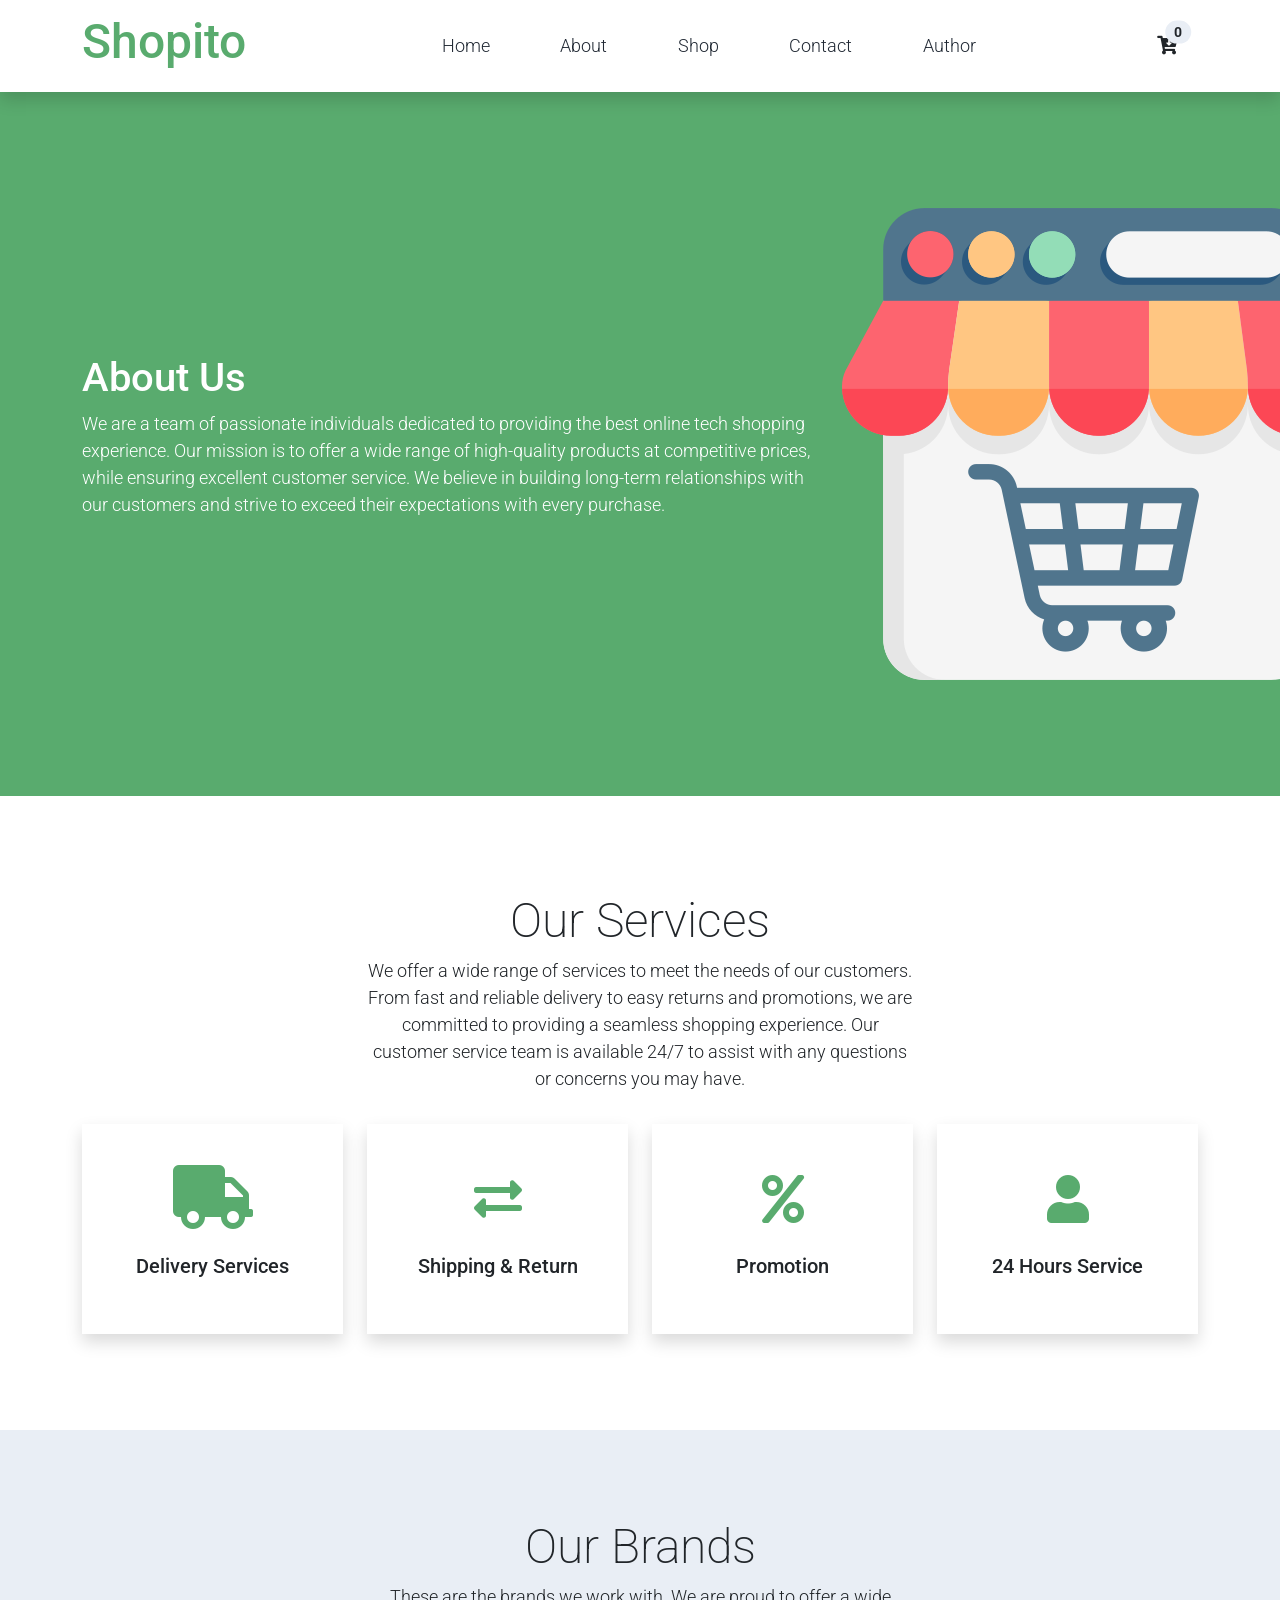
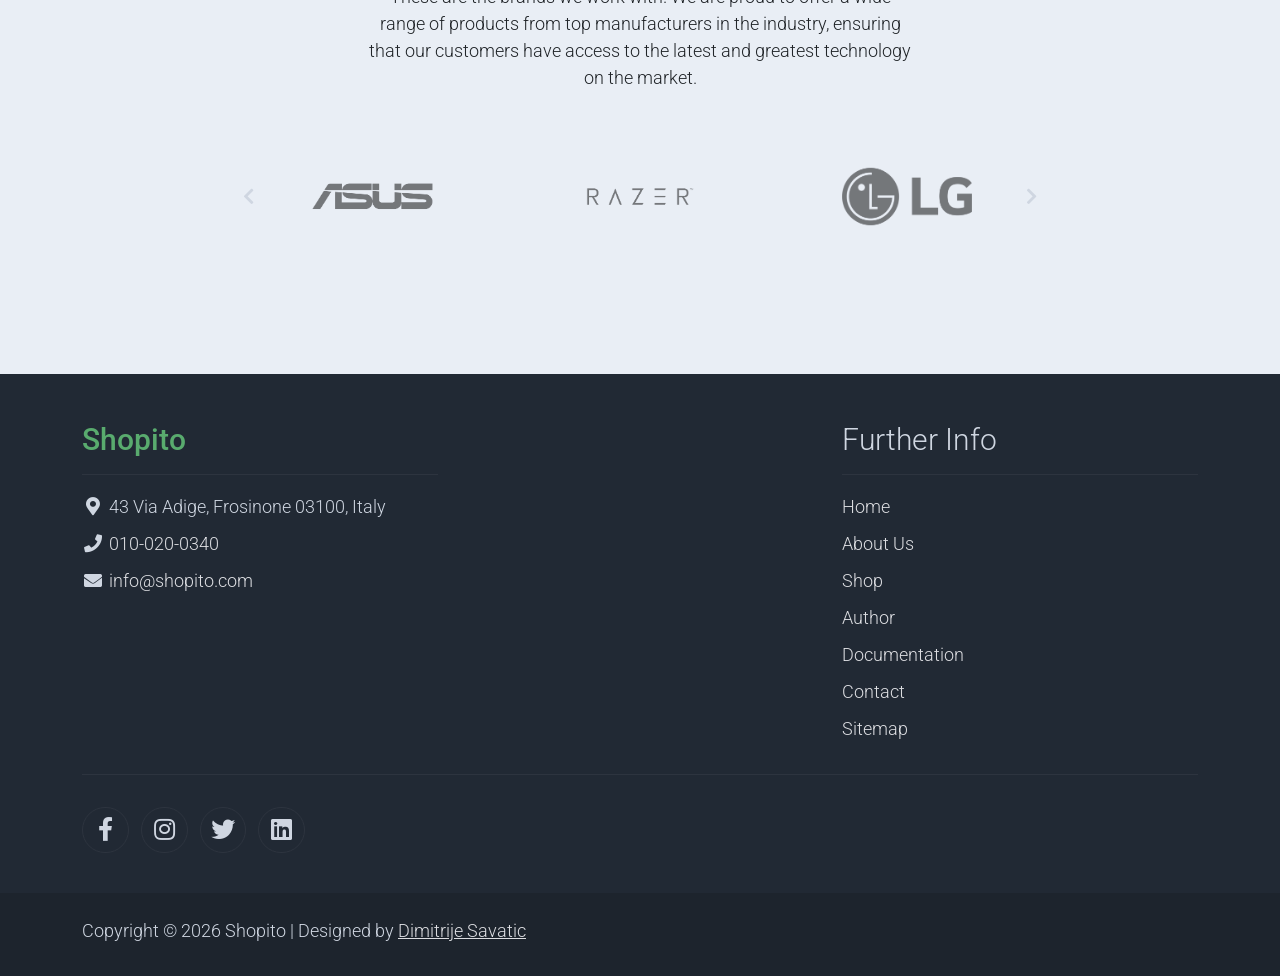
==== about.html @ a25323fc "Initial commit" ====
<!DOCTYPE html>
<html lang="en">

<head>
    <title>Shopito - About Page</title>
    <meta charset="utf-8">
    <meta name="viewport" content="width=device-width, initial-scale=1">

    <link rel="apple-touch-icon" href="assets/img/apple-icon.png">
    <link rel="shortcut icon" type="image/x-icon" href="assets/img/favicon.ico">

    <link rel="stylesheet" href="assets/css/bootstrap.min.css">
    <link rel="stylesheet" href="assets/css/templatemo.css">
    <link rel="stylesheet" href="assets/css/custom.css">

    <!-- Load fonts style after rendering the layout styles -->
    <link rel="stylesheet"
        href="https://fonts.googleapis.com/css2?family=Roboto:wght@100;200;300;400;500;700;900&display=swap">
    <link rel="stylesheet" href="assets/css/fontawesome.min.css">
    <!--
    
TemplateMo 559 Zay Shop

https://templatemo.com/tm-559-zay-shop

-->
</head>

<body>
    <!-- Header -->
    <nav class="navbar navbar-expand-lg navbar-light shadow" id="header">
    </nav>
    <!-- Close Header -->

    <section class="bg-success py-5">
        <div class="container">
            <div class="row align-items-center py-5">
                <div class="col-md-8 text-white">
                    <h1>About Us</h1>
                    <p>
                        We are a team of passionate individuals dedicated to providing the best online tech shopping
                        experience. Our mission is to offer a wide range of high-quality products at competitive prices,
                        while ensuring excellent customer service. We believe in building long-term relationships with
                        our customers and strive to exceed their expectations with every purchase.
                    </p>
                </div>
                <div class="col-md-4">
                    <img src="assets/img/about-hero.png" alt="About Hero">
                </div>
            </div>
        </div>
    </section>

    <!-- Start Section -->
    <section class="container py-5">
        <div class="row text-center pt-5 pb-3">
            <div class="col-lg-6 m-auto">
                <h1 class="h1">Our Services</h1>
                <p>
                    We offer a wide range of services to meet the needs of our customers. From fast and reliable
                    delivery to easy returns and promotions, we are committed to providing a seamless shopping
                    experience. Our customer service team is available 24/7 to assist with any questions or concerns
                    you may have.
                </p>
            </div>
        </div>
        <div class="row">

            <div class="col-md-6 col-lg-3 pb-5">
                <div class="h-100 py-5 services-icon-wap shadow">
                    <div class="h1 text-success text-center"><i class="fa fa-truck fa-lg"></i></div>
                    <h2 class="h5 mt-4 text-center">Delivery Services</h2>
                </div>
            </div>

            <div class="col-md-6 col-lg-3 pb-5">
                <div class="h-100 py-5 services-icon-wap shadow">
                    <div class="h1 text-success text-center"><i class="fas fa-exchange-alt"></i></div>
                    <h2 class="h5 mt-4 text-center">Shipping & Return</h2>
                </div>
            </div>

            <div class="col-md-6 col-lg-3 pb-5">
                <div class="h-100 py-5 services-icon-wap shadow">
                    <div class="h1 text-success text-center"><i class="fa fa-percent"></i></div>
                    <h2 class="h5 mt-4 text-center">Promotion</h2>
                </div>
            </div>

            <div class="col-md-6 col-lg-3 pb-5">
                <div class="h-100 py-5 services-icon-wap shadow">
                    <div class="h1 text-success text-center"><i class="fa fa-user"></i></div>
                    <h2 class="h5 mt-4 text-center">24 Hours Service</h2>
                </div>
            </div>
        </div>
    </section>
    <!-- End Section -->

    <!-- Start Brands -->
    <section class="bg-light py-5">
        <div class="container my-4">
            <div class="row text-center py-3">
                <div class="col-lg-6 m-auto">
                    <h1 class="h1">Our Brands</h1>
                    <p>
                        These are the brands we work with. We are proud to offer a wide range of products from top
                        manufacturers in the industry, ensuring that our customers have access to the latest and
                        greatest technology on the market.
                    </p>
                </div>
                <div class="col-lg-9 m-auto tempaltemo-carousel">
                    <div class="row d-flex flex-row">
                        <!--Controls-->
                        <div class="col-1 align-self-center">
                            <a class="h1" href="#templatemo-slide-brand" role="button" data-bs-slide="prev">
                                <i class="text-light fas fa-chevron-left"></i>
                            </a>
                        </div>
                        <!--End Controls-->

                        <!--Carousel Wrapper-->
                        <div class="col">
                            <div class="carousel slide carousel-multi-item pt-2 pt-md-0" id="templatemo-slide-brand"
                                data-bs-ride="carousel">
                                <!--Slides-->
                                <div class="carousel-inner product-links-wap" role="listbox">

                                    <!--First slide-->
                                    <div class="carousel-item active">
                                        <div class="row d-flex justify-content-between">
                                            <div class="col-3 p-md-4">
                                                <img class="img-fluid brand-img" src="assets/img/brands/1.png"
                                                    alt="Asus Logo">
                                            </div>
                                            <div class="col-3 p-md-4">
                                                <img class="img-fluid brand-img" src="assets/img/brands/2.png"
                                                    alt="Razer Logo">
                                            </div>
                                            <div class="col-3 p-md-4">
                                                <img class="img-fluid brand-img" src="assets/img/brands/3.png"
                                                    alt="LG Logo">
                                            </div>
                                        </div>
                                    </div>
                                    <!--End First slide-->

                                    <!--Third slide-->
                                    <div class="carousel-item">
                                        <div class="row d-flex justify-content-between">
                                            <div class="col-3 p-md-4">
                                                <img class="img-fluid brand-img" src="assets/img/brands/4.png"
                                                    alt="Samsung Logo">
                                            </div>
                                            <div class="col-3 p-md-4">
                                                <img class="img-fluid brand-img" src="assets/img/brands/5.png"
                                                    alt="Sony Logo">
                                            </div>
                                            <div class="col-3 p-md-4">
                                                <img class="img-fluid brand-img" src="assets/img/brands/6.png"
                                                    alt="Canon Logo">
                                            </div>
                                        </div>
                                    </div>
                                    <!--End Third slide-->

                                </div>
                                <!--End Slides-->
                            </div>
                        </div>
                        <!--End Carousel Wrapper-->

                        <!--Controls-->
                        <div class="col-1 align-self-center">
                            <a class="h1" href="#templatemo-slide-brand" role="button" data-bs-slide="next">
                                <i class="text-light fas fa-chevron-right"></i>
                            </a>
                        </div>
                        <!--End Controls-->
                    </div>
                </div>
            </div>
        </div>
    </section>
    <!--End Brands-->


    <!-- Start Footer -->
    <footer class="bg-dark" id="tempaltemo_footer">
        <div class="container">
            <div class="row">

                <div class="col-md-4 pt-5">
                    <h2 class="h2 text-success border-bottom pb-3 border-light logo">Zay Shop</h2>
                    <ul class="list-unstyled text-light footer-link-list">
                        <li>
                            <i class="fas fa-map-marker-alt fa-fw"></i>
                            123 Consectetur at ligula 10660
                        </li>
                        <li>
                            <i class="fa fa-phone fa-fw"></i>
                            <a class="text-decoration-none" href="tel:010-020-0340">010-020-0340</a>
                        </li>
                        <li>
                            <i class="fa fa-envelope fa-fw"></i>
                            <a class="text-decoration-none" href="mailto:info@company.com">info@company.com</a>
                        </li>
                    </ul>
                </div>

                <div class="col-md-4 pt-5">
                    <h2 class="h2 text-light border-bottom pb-3 border-light">Products</h2>
                    <ul class="list-unstyled text-light footer-link-list">
                        <li><a class="text-decoration-none" href="#">Luxury</a></li>
                        <li><a class="text-decoration-none" href="#">Sport Wear</a></li>
                        <li><a class="text-decoration-none" href="#">Men's Shoes</a></li>
                        <li><a class="text-decoration-none" href="#">Women's Shoes</a></li>
                        <li><a class="text-decoration-none" href="#">Popular Dress</a></li>
                        <li><a class="text-decoration-none" href="#">Gym Accessories</a></li>
                        <li><a class="text-decoration-none" href="#">Sport Shoes</a></li>
                    </ul>
                </div>

                <div class="col-md-4 pt-5">
                    <h2 class="h2 text-light border-bottom pb-3 border-light">Further Info</h2>
                    <ul class="list-unstyled text-light footer-link-list">
                        <li><a class="text-decoration-none" href="#">Home</a></li>
                        <li><a class="text-decoration-none" href="#">About Us</a></li>
                        <li><a class="text-decoration-none" href="#">Shop Locations</a></li>
                        <li><a class="text-decoration-none" href="#">FAQs</a></li>
                        <li><a class="text-decoration-none" href="#">Contact</a></li>
                    </ul>
                </div>

            </div>

            <div class="row text-light mb-4">
                <div class="col-12 mb-3">
                    <div class="w-100 my-3 border-top border-light"></div>
                </div>
                <div class="col-auto me-auto">
                    <ul class="list-inline text-left footer-icons">
                        <li class="list-inline-item border border-light rounded-circle text-center">
                            <a rel="nofollow" class="text-light text-decoration-none" target="_blank"
                                href="http://fb.com/templatemo"><i class="fab fa-facebook-f fa-lg fa-fw"></i></a>
                        </li>
                        <li class="list-inline-item border border-light rounded-circle text-center">
                            <a class="text-light text-decoration-none" target="_blank"
                                href="https://www.instagram.com/"><i class="fab fa-instagram fa-lg fa-fw"></i></a>
                        </li>
                        <li class="list-inline-item border border-light rounded-circle text-center">
                            <a class="text-light text-decoration-none" target="_blank" href="https://twitter.com/"><i
                                    class="fab fa-twitter fa-lg fa-fw"></i></a>
                        </li>
                        <li class="list-inline-item border border-light rounded-circle text-center">
                            <a class="text-light text-decoration-none" target="_blank"
                                href="https://www.linkedin.com/"><i class="fab fa-linkedin fa-lg fa-fw"></i></a>
                        </li>
                    </ul>
                </div>
            </div>
        </div>

        <div class="w-100 bg-black py-3">
            <div class="container">
                <div class="row pt-2">
                    <div class="col-12">
                        <p class="text-left text-light">
                            Copyright &copy; 2021 Company Name
                            | Designed by <a rel="sponsored" href="https://templatemo.com/page/1"
                                target="_blank">TemplateMo</a>
                        </p>
                    </div>
                </div>
            </div>
        </div>
    </footer>
    <button id="backToTop" class="btn btn-success">
        <i class="fas fa-arrow-up"></i>
    </button>
    <!-- End Footer -->

    <!-- Start Script -->
    <script src="assets/js/jquery-1.11.0.min.js"></script>
    <script src="assets/js/jquery-migrate-1.2.1.min.js"></script>
    <script src="assets/js/bootstrap.bundle.min.js"></script>
    <script src="assets/js/templatemo.js"></script>
    <script src="assets/js/main.js"></script>
    <!-- End Script -->
</body>

</html>
---- assets/css/templatemo.css ----
/*

TemplateMo 559 Zay Shop

https://templatemo.com/tm-559-zay-shop

---------------------------------------------
Table of contents
------------------------------------------------
1. Typography
2. General
3. Nav
4. Hero Carousel
5. Accordion
6. Shop
7. Product
8. Carousel Hero
9. Carousel Brand
10. Services
11. Contact map
12. Footer
13. Small devices (landscape phones, 576px and up)
14. Medium devices (tablets, 768px and up)
15. Large devices (desktops, 992px and up)
16. Extra large devices (large desktops, 1200px and up)
--------------------------------------------- */




/* Typography */
body, ul, li, p, a, label, input, div {
  font-family: 'Roboto', sans-serif;
  font-size: 18px !important;
  font-weight: 300 !important;
}
.h1 {
  font-family: 'Roboto', sans-serif;
  font-size: 48px !important;
  font-weight: 200 !important;
}
.h2 {
  font-family: 'Roboto', sans-serif;
  font-size: 30px !important;
  font-weight: 300;
}
.h3 {
  font-family: 'Roboto', sans-serif;
  font-size: 22px !important;
}
/* General */
.logo { font-weight: 500 !important;}
.text-warning {  color: #ede861 !important;}
.text-muted { color: #bcbcbc !important;}
.text-success { color: #59ab6e !important;}
.text-light { color: #cfd6e1 !important;}
.bg-dark { background-color: #212934 !important;}
.bg-light { background-color: #e9eef5 !important;}
.bg-black { background-color: #1d242d !important;}
.bg-success { background-color: #59ab6e !important;}
.btn-success {
  background-color: #59ab6e !important;
  border-color: #56ae6c !important;
}
.pagination .page-link:hover {color: #000;}
.pagination .page-link:hover, .pagination .page-link.active {
  background-color: #69bb7e;
  color: #fff;
}
/* Nav */
#templatemo_nav_top { min-height: 40px;}
#templatemo_nav_top * { font-size: .9em !important;}
#templatemo_main_nav a { color: #212934;}
#templatemo_main_nav a:hover { color: #69bb7e;}
#templatemo_main_nav .navbar .nav-icon { margin-right: 20px;}

/* Hero Carousel */
#template-mo-zay-hero-carousel { background: #efefef !important;}
/* Accordion */
.templatemo-accordion a { color: #000;}
.templatemo-accordion a:hover { color: #333d4a;}
/* Shop */
.shop-top-menu a:hover { color: #69bb7e !important;}
/* Product */
.product-wap { box-shadow: 0px 5px 10px 0px rgba(0, 0, 0, 0.10);}
.product-wap .product-color-dot.color-dot-red { background:#f71515;}
.product-wap .product-color-dot.color-dot-blue { background:#6db4fe;}
.product-wap .product-color-dot.color-dot-black { background:#000000;}
.product-wap .product-color-dot.color-dot-light { background:#e0e0e0;}
.product-wap .product-color-dot.color-dot-green { background:#0bff7e;}
.card.product-wap .card .product-overlay {
  background: rgba(0,0,0,.2);
  visibility: hidden;
  opacity: 0;
  transition: .3s;
}
.card.product-wap:hover .card .product-overlay {
  visibility: visible;
  opacity: 1;
}
.card.product-wap a { color: #000;}
#carousel-related-product .slick-slide:focus { outline: none !important;}
#carousel-related-product .slick-dots li button:before {
  font-size: 15px;
  margin-top: 20px;
}
/* Brand */
.brand-img {
  filter: grayscale(100%);
  opacity: 0.5;
  transition: .5s;
}
.brand-img:hover {
  filter: grayscale(0%);
  opacity: 1;
}
/* Carousel Hero */
#template-mo-zay-hero-carousel .carousel-indicators li {
  margin-top: -50px;
  background-color: #59ab6e;
}
#template-mo-zay-hero-carousel .carousel-control-next i,
#template-mo-zay-hero-carousel .carousel-control-prev i {
  color: #59ab6e !important;
  font-size: 2.8em !important;
}
/* Carousel Brand */
.tempaltemo-carousel .h1 {
  font-size: .5em !important;
  color: #000 !important;
}
/* Services */
.services-icon-wap {transition: .3s;}
.services-icon-wap:hover, .services-icon-wap:hover i {color: #fff;}
.services-icon-wap:hover {background: #69bb7e;}
/* Contact map */
.leaflet-control a, .leaflet-control { font-size: 10px !important;}
.form-control { border: 1px solid #e8e8e8;}
/* Footer */
#tempaltemo_footer a { color: #dcdde1;}
#tempaltemo_footer a:hover { color: #68bb7d;}
#tempaltemo_footer ul.footer-link-list li { padding-top: 10px;}
#tempaltemo_footer ul.footer-icons li {
  width: 2.6em;
  height: 2.6em;
  line-height: 2.6em;
}
#tempaltemo_footer ul.footer-icons li:hover {
  background-color: #cfd6e1;
  transition: .5s;
}
#tempaltemo_footer ul.footer-icons li:hover i {
  color: #212934;
  transition: .5s;
}
#tempaltemo_footer .border-light { border-color: #2d343f !important;}
/*
// Extra small devices (portrait phones, less than 576px)
// No media query since this is the default in Bootstrap
*/
/* Small devices (landscape phones, 576px and up)*/
.product-wap .h3, .product-wap li, .product-wap i, .product-wap p {
  font-size: 12px !important;
}
.product-wap .product-color-dot {
  width: 6px;
  height: 6px;
}

@media (min-width: 576px) {
  .tempaltemo-carousel .h1 { font-size: 1em !important;}
}

/*// Medium devices (tablets, 768px and up)*/
@media (min-width: 768px) {
  #templatemo_main_nav .navbar-nav {max-width: 450px;}
 }

/* Large devices (desktops, 992px and up)*/
@media (min-width: 992px) {
  #templatemo_main_nav .navbar-nav {max-width: 550px;}
  #template-mo-zay-hero-carousel .carousel-item {min-height: 30rem !important;}
  .product-wap .h3, .product-wap li, .product-wap i, .product-wap p {font-size: 18px !important;}
  .product-wap .product-color-dot {
    width: 12px;
    height: 12px;
  }
}

/* Extra large devices (large desktops, 1200px and up)*/
@media (min-width: 1200px) {}
---- assets/css/custom.css ----
/*
Custom Css
*/
.hidden {
    display: none;
}

#backToTop {
    position: fixed;
    bottom: 30px;
    right: 30px;
    display: none;
    width: 45px;
    height: 45px;
    font-size: 20px;
    align-items: center;
    justify-content: center;
    z-index: 1000;
}

.shop-toast {
    position: fixed;
    top: 16px;
    right: 16px;
    z-index: 1080;
    color: #fff;
    padding: 10px 14px;
    border-radius: 8px;
    box-shadow: 0 8px 20px rgba(0, 0, 0, 0.2);
    opacity: 0;
    transform: translateY(-8px);
    transition: opacity 0.2s ease, transform 0.2s ease;
}

.shop-toast.show {
    opacity: 1;
    transform: translateY(0);
}

.error {
    color: red;
    font-size: 12px;
    display: block;
    margin-top: 4px;
}

input.error-border,
textarea.error-border {
    border: 1px solid red;
}
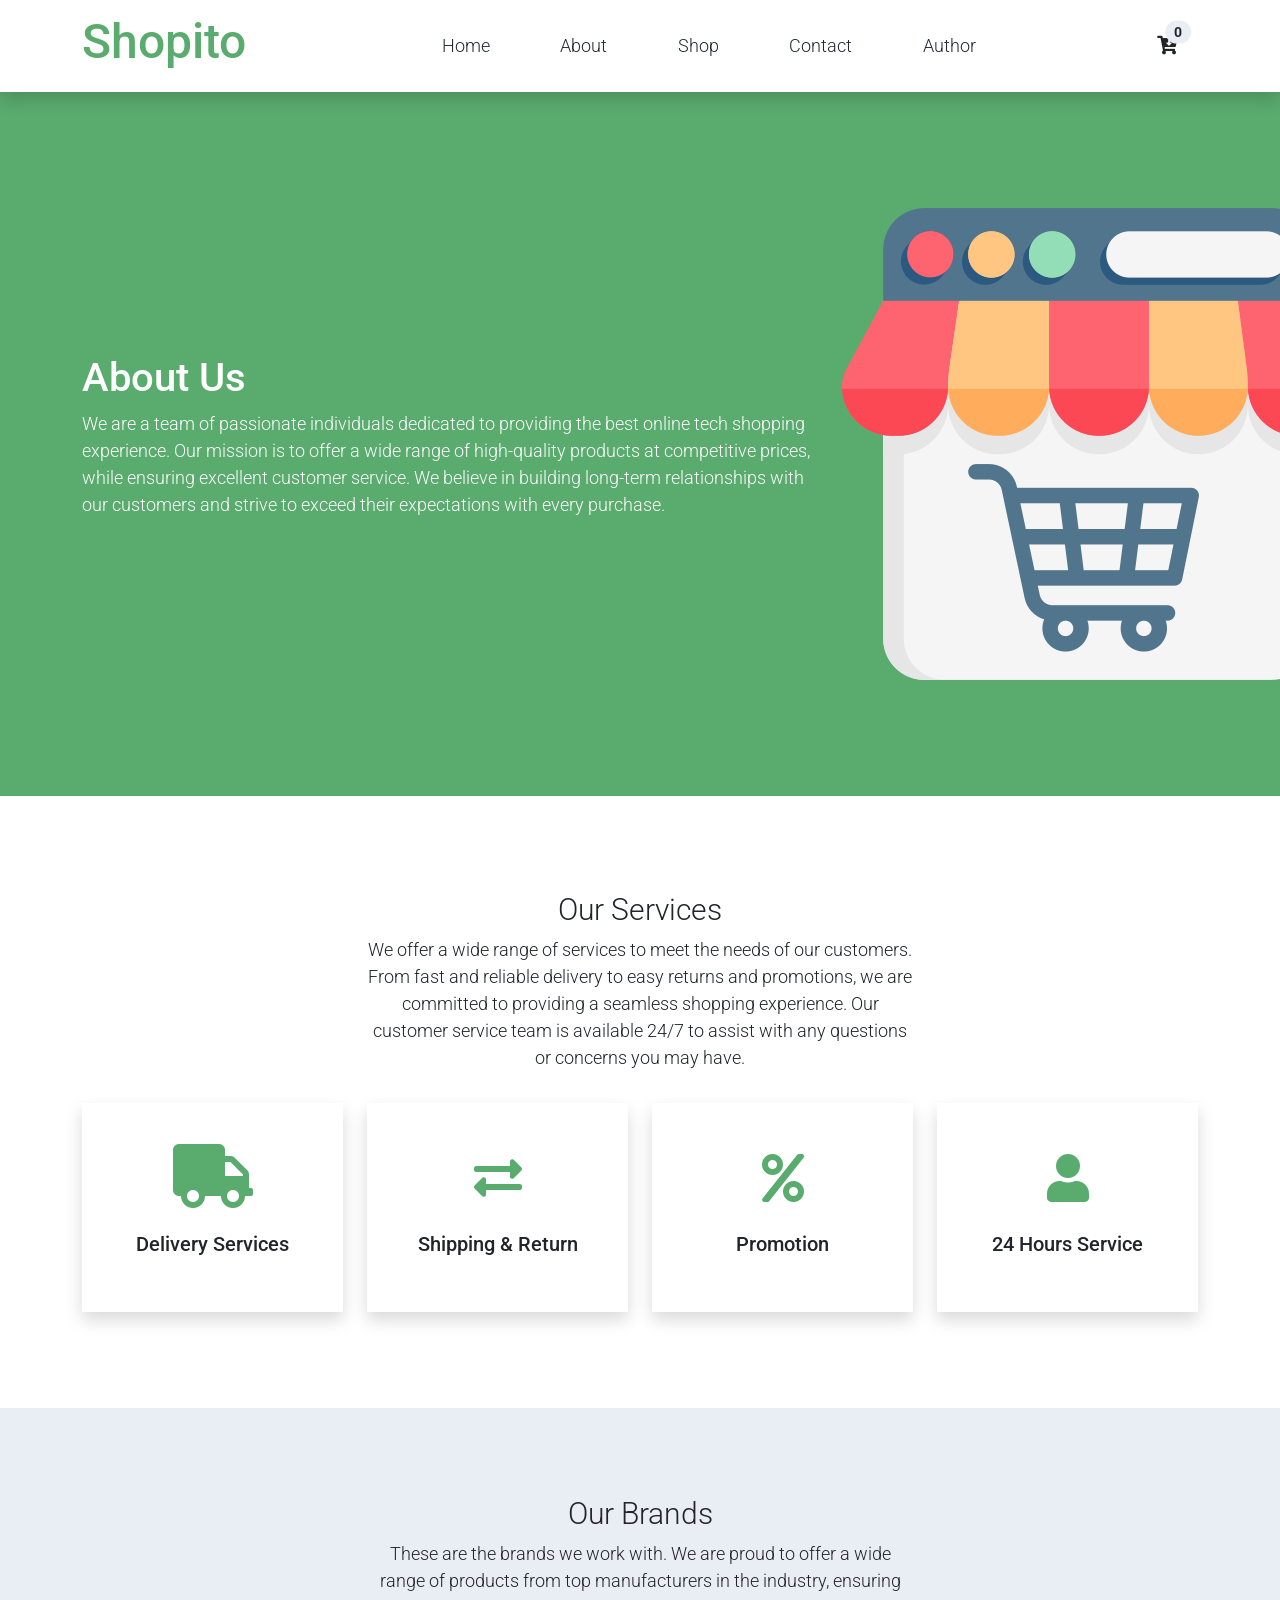
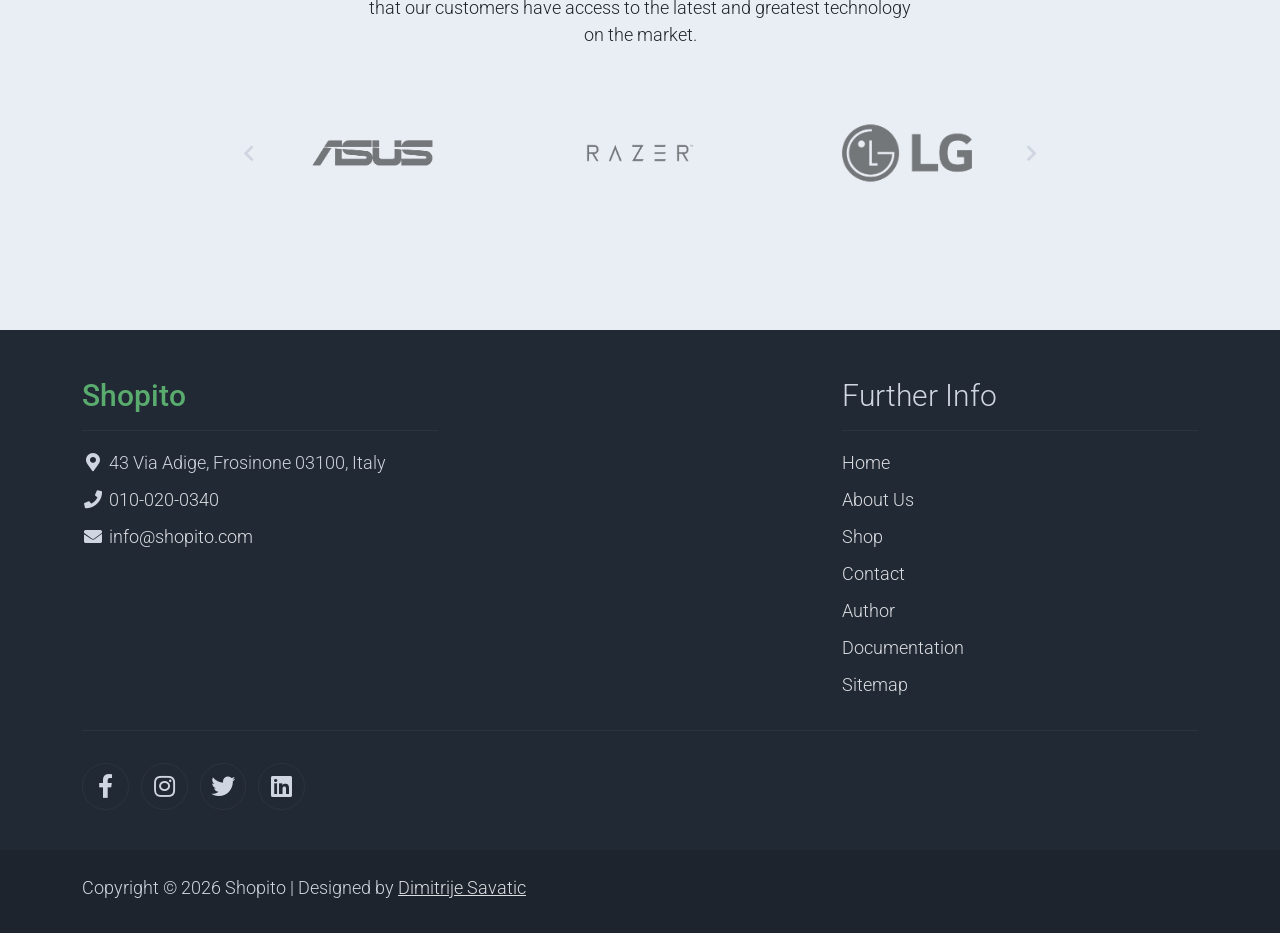
==== commit 3422f83e: "add small seo changes" ====
--- a/about.html
+++ b/about.html
@@ -5,6 +5,8 @@
     <title>Shopito - About Page</title>
     <meta charset="utf-8">
     <meta name="viewport" content="width=device-width, initial-scale=1">
+    <meta name="description"
+        content="Learn more about our mission to deliver high-quality tech products with excellent service and customer satisfaction.">
 
     <link rel="apple-touch-icon" href="assets/img/apple-icon.png">
     <link rel="shortcut icon" type="image/x-icon" href="assets/img/favicon.ico">
@@ -55,7 +57,7 @@
     <section class="container py-5">
         <div class="row text-center pt-5 pb-3">
             <div class="col-lg-6 m-auto">
-                <h1 class="h1">Our Services</h1>
+                <h2 class="h2">Our Services</h2>
                 <p>
                     We offer a wide range of services to meet the needs of our customers. From fast and reliable
                     delivery to easy returns and promotions, we are committed to providing a seamless shopping
@@ -102,7 +104,7 @@
         <div class="container my-4">
             <div class="row text-center py-3">
                 <div class="col-lg-6 m-auto">
-                    <h1 class="h1">Our Brands</h1>
+                    <h2 class="h2">Our Brands</h2>
                     <p>
                         These are the brands we work with. We are proud to offer a wide range of products from top
                         manufacturers in the industry, ensuring that our customers have access to the latest and
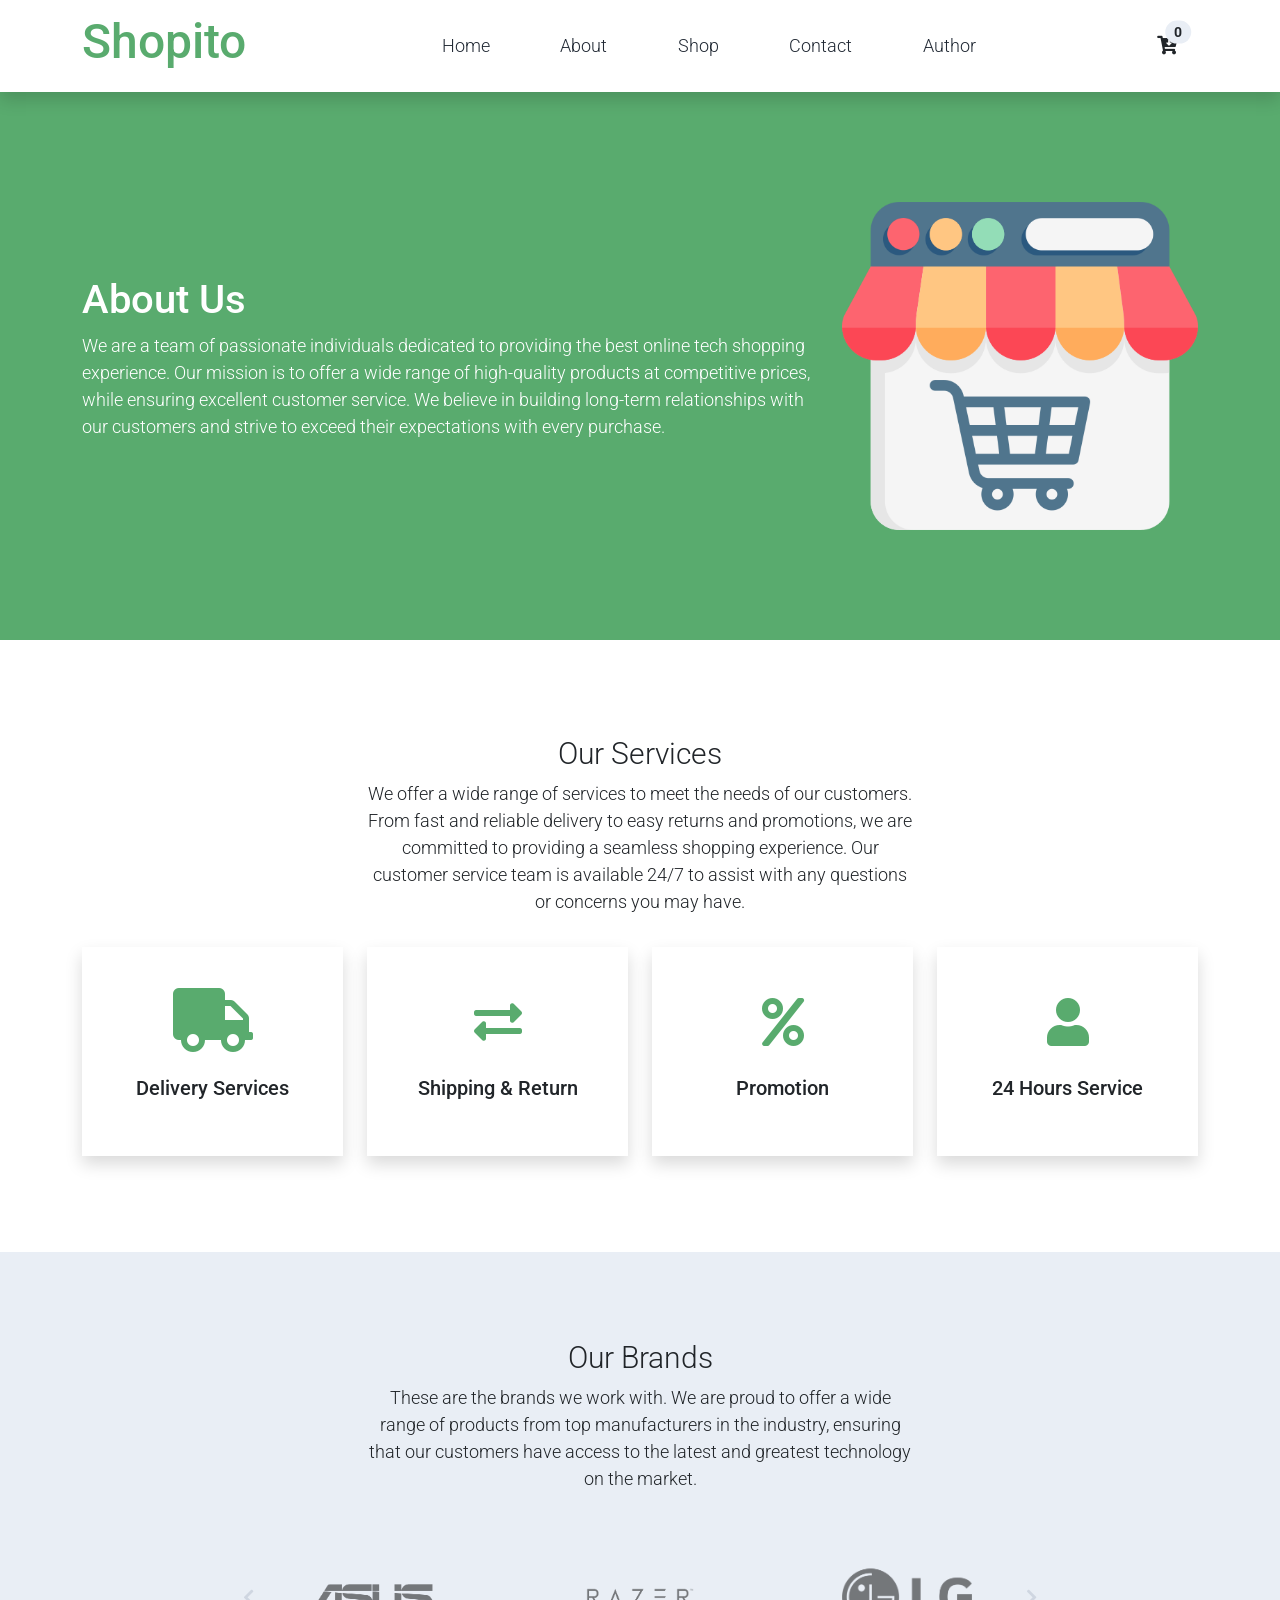
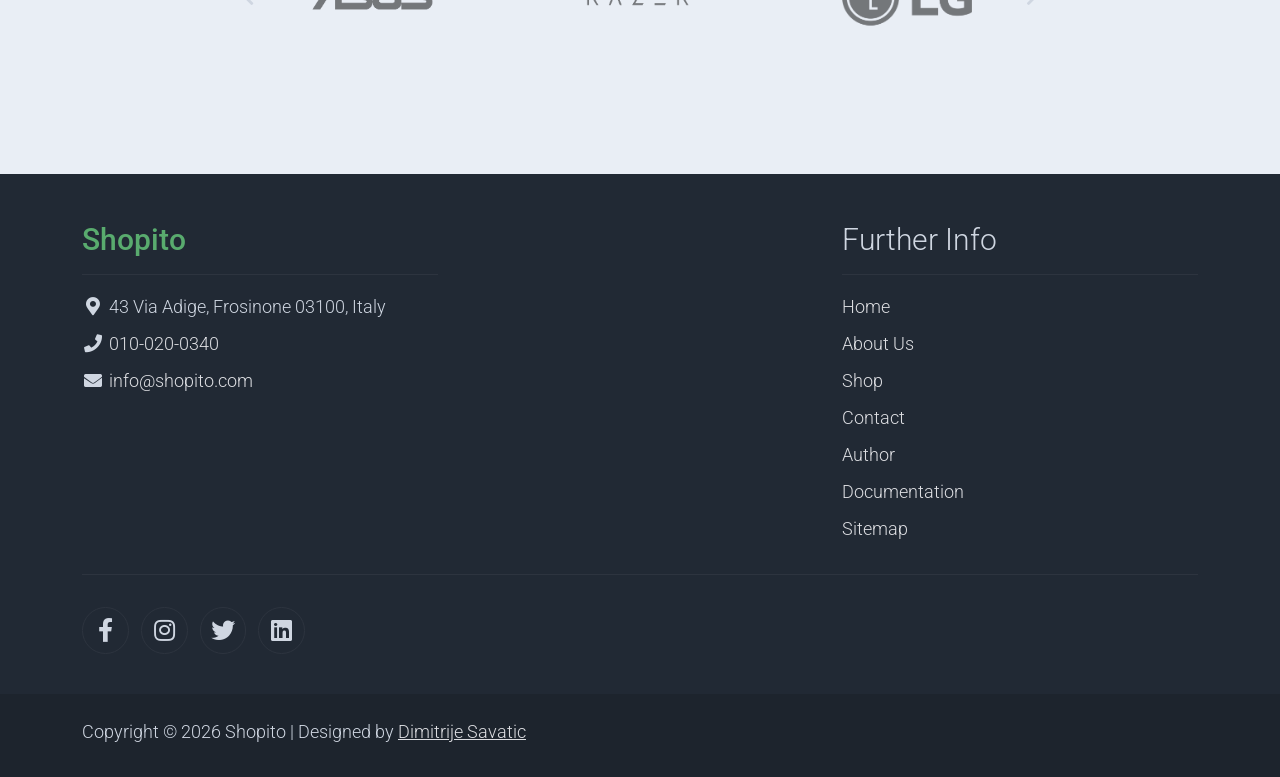
==== commit 181564ab: "add documentation" ====
--- a/about.html
+++ b/about.html
@@ -19,13 +19,6 @@
     <link rel="stylesheet"
         href="https://fonts.googleapis.com/css2?family=Roboto:wght@100;200;300;400;500;700;900&display=swap">
     <link rel="stylesheet" href="assets/css/fontawesome.min.css">
-    <!--
-    
-TemplateMo 559 Zay Shop
-
-https://templatemo.com/tm-559-zay-shop
-
--->
 </head>
 
 <body>
@@ -47,7 +40,7 @@
                     </p>
                 </div>
                 <div class="col-md-4">
-                    <img src="assets/img/about-hero.png" alt="About Hero">
+                    <img src="assets/img/about-hero.png" alt="About Hero" class="img-fluid">
                 </div>
             </div>
         </div>
@@ -189,93 +182,6 @@
 
     <!-- Start Footer -->
     <footer class="bg-dark" id="tempaltemo_footer">
-        <div class="container">
-            <div class="row">
-
-                <div class="col-md-4 pt-5">
-                    <h2 class="h2 text-success border-bottom pb-3 border-light logo">Zay Shop</h2>
-                    <ul class="list-unstyled text-light footer-link-list">
-                        <li>
-                            <i class="fas fa-map-marker-alt fa-fw"></i>
-                            123 Consectetur at ligula 10660
-                        </li>
-                        <li>
-                            <i class="fa fa-phone fa-fw"></i>
-                            <a class="text-decoration-none" href="tel:010-020-0340">010-020-0340</a>
-                        </li>
-                        <li>
-                            <i class="fa fa-envelope fa-fw"></i>
-                            <a class="text-decoration-none" href="mailto:info@company.com">info@company.com</a>
-                        </li>
-                    </ul>
-                </div>
-
-                <div class="col-md-4 pt-5">
-                    <h2 class="h2 text-light border-bottom pb-3 border-light">Products</h2>
-                    <ul class="list-unstyled text-light footer-link-list">
-                        <li><a class="text-decoration-none" href="#">Luxury</a></li>
-                        <li><a class="text-decoration-none" href="#">Sport Wear</a></li>
-                        <li><a class="text-decoration-none" href="#">Men's Shoes</a></li>
-                        <li><a class="text-decoration-none" href="#">Women's Shoes</a></li>
-                        <li><a class="text-decoration-none" href="#">Popular Dress</a></li>
-                        <li><a class="text-decoration-none" href="#">Gym Accessories</a></li>
-                        <li><a class="text-decoration-none" href="#">Sport Shoes</a></li>
-                    </ul>
-                </div>
-
-                <div class="col-md-4 pt-5">
-                    <h2 class="h2 text-light border-bottom pb-3 border-light">Further Info</h2>
-                    <ul class="list-unstyled text-light footer-link-list">
-                        <li><a class="text-decoration-none" href="#">Home</a></li>
-                        <li><a class="text-decoration-none" href="#">About Us</a></li>
-                        <li><a class="text-decoration-none" href="#">Shop Locations</a></li>
-                        <li><a class="text-decoration-none" href="#">FAQs</a></li>
-                        <li><a class="text-decoration-none" href="#">Contact</a></li>
-                    </ul>
-                </div>
-
-            </div>
-
-            <div class="row text-light mb-4">
-                <div class="col-12 mb-3">
-                    <div class="w-100 my-3 border-top border-light"></div>
-                </div>
-                <div class="col-auto me-auto">
-                    <ul class="list-inline text-left footer-icons">
-                        <li class="list-inline-item border border-light rounded-circle text-center">
-                            <a rel="nofollow" class="text-light text-decoration-none" target="_blank"
-                                href="http://fb.com/templatemo"><i class="fab fa-facebook-f fa-lg fa-fw"></i></a>
-                        </li>
-                        <li class="list-inline-item border border-light rounded-circle text-center">
-                            <a class="text-light text-decoration-none" target="_blank"
-                                href="https://www.instagram.com/"><i class="fab fa-instagram fa-lg fa-fw"></i></a>
-                        </li>
-                        <li class="list-inline-item border border-light rounded-circle text-center">
-                            <a class="text-light text-decoration-none" target="_blank" href="https://twitter.com/"><i
-                                    class="fab fa-twitter fa-lg fa-fw"></i></a>
-                        </li>
-                        <li class="list-inline-item border border-light rounded-circle text-center">
-                            <a class="text-light text-decoration-none" target="_blank"
-                                href="https://www.linkedin.com/"><i class="fab fa-linkedin fa-lg fa-fw"></i></a>
-                        </li>
-                    </ul>
-                </div>
-            </div>
-        </div>
-
-        <div class="w-100 bg-black py-3">
-            <div class="container">
-                <div class="row pt-2">
-                    <div class="col-12">
-                        <p class="text-left text-light">
-                            Copyright &copy; 2021 Company Name
-                            | Designed by <a rel="sponsored" href="https://templatemo.com/page/1"
-                                target="_blank">TemplateMo</a>
-                        </p>
-                    </div>
-                </div>
-            </div>
-        </div>
     </footer>
     <button id="backToTop" class="btn btn-success">
         <i class="fas fa-arrow-up"></i>
